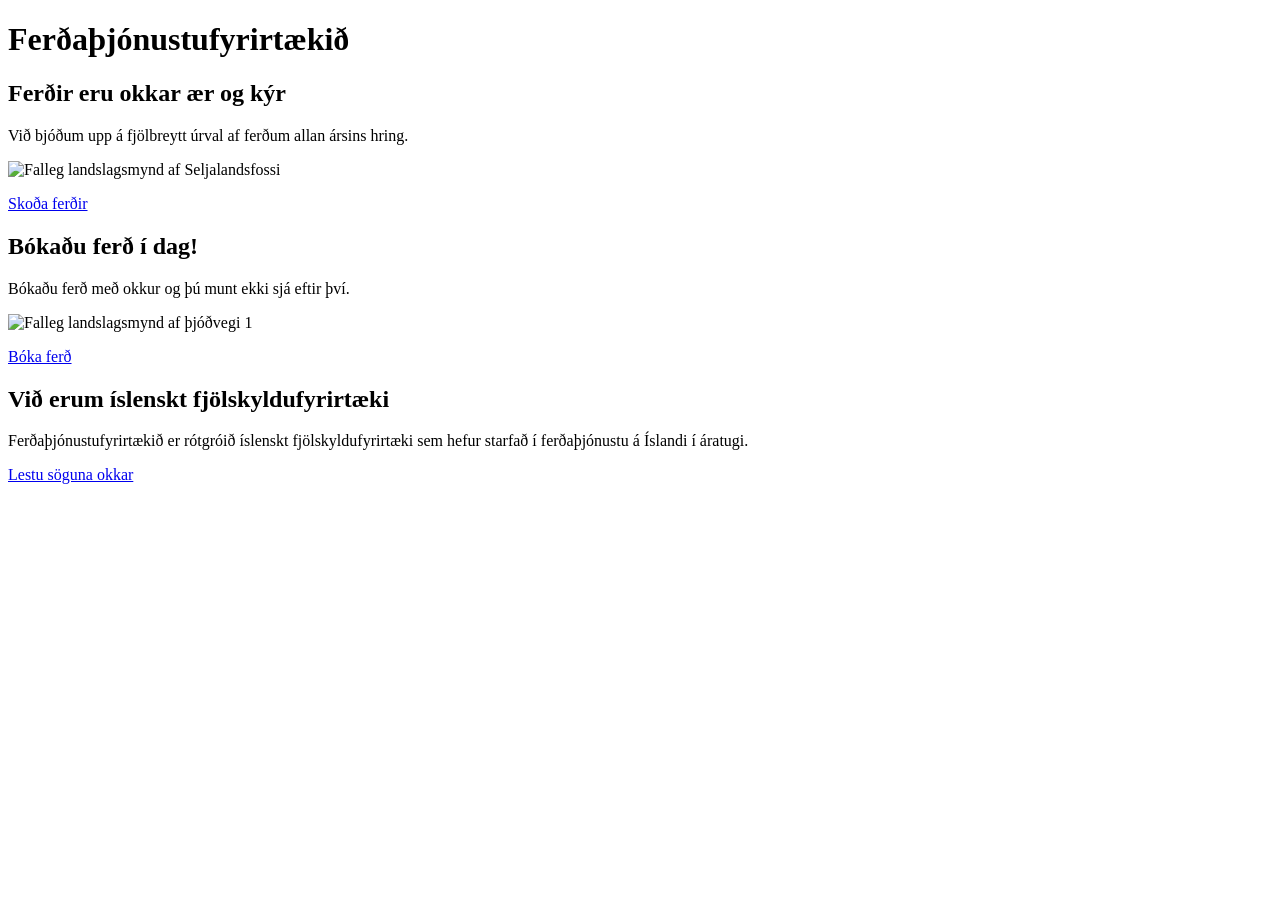
==== index.html @ 92123e17 "Initial commit, Forsíða og um html" ====
<!doctype html>
<html lang="is">
  <head>
    <meta charset="utf-8" />
    <meta name="viewport" content="width=device-width, initial-scale=1" />
    <title>Ferðaþjónustufyrirtæki</title>
  </head>
  <body>
    <header>
      <h1>Ferðaþjónustufyrirtækið</h1>
    </header>
    <section>
      <h2>Ferðir eru okkar ær og kýr</h2>
      <p>Við bjóðum upp á fjölbreytt úrval af ferðum allan ársins hring.</p>
      <img
        src="myndir/seljalandsfoss.jpg"
        alt="Falleg landslagsmynd af Seljalandsfossi"
        width="400"
      />
      <p>
        <a href="sidur/ferdir.html">Skoða ferðir</a>
      </p>
    </section>
    <section>
      <h2>Bókaðu ferð í dag!</h2>
      <p>Bókaðu ferð með okkur og þú munt ekki sjá eftir því.</p>
      <img
        src="myndir/vegur.jpg"
        alt="Falleg landslagsmynd af þjóðvegi 1"
        width="400"
      />
      <p>
        <a href="sidur/skraning.html">Bóka ferð</a>
      </p>
    </section>
    <section>
      <h2>Við erum íslenskt fjölskyldufyrirtæki</h2>
      <p>
        Ferðaþjónustufyrirtækið er rótgróið íslenskt fjölskyldufyrirtæki sem
        hefur starfað í ferðaþjónustu á Íslandi í áratugi.
      </p>
      <p>
        <a href="sidur/um.html">Lestu söguna okkar</a>
      </p>
    </section>
  </body>
</html>
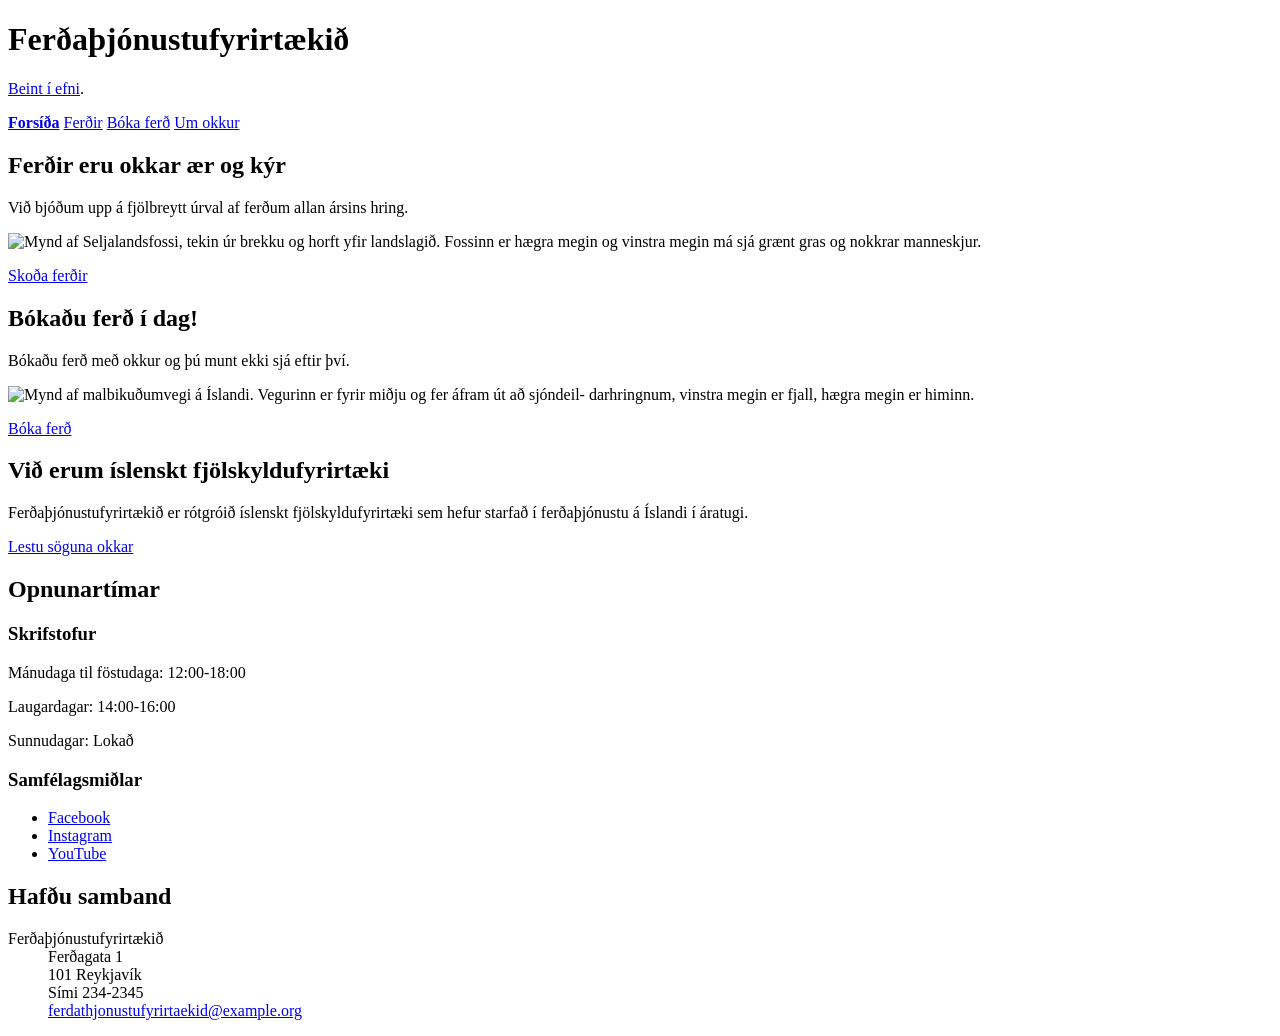
==== commit 46cd7dca: "First version fyrir Netlify" ====
--- a/index.html
+++ b/index.html
@@ -3,30 +3,50 @@
   <head>
     <meta charset="utf-8" />
     <meta name="viewport" content="width=device-width, initial-scale=1" />
-    <title>Ferðaþjónustufyrirtæki</title>
+    <meta
+      name="description"
+      content="Við bjóðum upp á ævintýralegar ferðir um Ísland."
+    />
+    <meta property="og:title" content="Ferðaþjónustufyrirtæki" />
+    <meta
+      property="og:description"
+      content="Við bjóðum upp á ævintýralegar ferðir um Ísland."
+    />
+    <meta property="og:image" content="myndir/seljalandsfoss.jpg" />
+
+    <title>Ferðaþjónustufyrirtækið</title>
   </head>
   <body>
     <header>
       <h1>Ferðaþjónustufyrirtækið</h1>
+      <p><a href="#efni">Beint í efni</a>.</p>
+      <nav>
+        <a href="/index.html"><strong>Forsíða</strong></a>
+        <a href="/sidur/ferdir.html">Ferðir</a>
+        <a href="/sidur/skraning.html">Bóka ferð</a>
+        <a href="/sidur/um.html">Um okkur</a>
+      </nav>
     </header>
     <section>
       <h2>Ferðir eru okkar ær og kýr</h2>
       <p>Við bjóðum upp á fjölbreytt úrval af ferðum allan ársins hring.</p>
       <img
         src="myndir/seljalandsfoss.jpg"
-        alt="Falleg landslagsmynd af Seljalandsfossi"
+        alt="Mynd af Seljalandsfossi, tekin úr brekku og horft yfir landslagið. Fossinn er hægra megin og
+vinstra megin má sjá grænt gras og nokkrar manneskjur."
         width="400"
       />
       <p>
         <a href="sidur/ferdir.html">Skoða ferðir</a>
       </p>
     </section>
-    <section>
+    <section id="efni">
       <h2>Bókaðu ferð í dag!</h2>
       <p>Bókaðu ferð með okkur og þú munt ekki sjá eftir því.</p>
       <img
         src="myndir/vegur.jpg"
-        alt="Falleg landslagsmynd af þjóðvegi 1"
+        alt="Mynd af malbikuðumvegi á Íslandi. Vegurinn er fyrir miðju og fer áfram út að sjóndeil-
+darhringnum, vinstra megin er fjall, hægra megin er himinn."
         width="400"
       />
       <p>
@@ -43,5 +63,38 @@
         <a href="sidur/um.html">Lestu söguna okkar</a>
       </p>
     </section>
+    <footer>
+      <section>
+        <h2>Opnunartímar</h2>
+        <h3>Skrifstofur</h3>
+        <p>Mánudaga til föstudaga: 12:00-18:00</p>
+        <p>Laugardagar: 14:00-16:00</p>
+        <p>Sunnudagar: Lokað</p>
+        <h3>Samfélagsmiðlar</h3>
+        <ul>
+          <li>
+            <a href="https://www.facebook.com/HaskoliIslands/">Facebook</a>
+          </li>
+          <li>
+            <a href="https://www.instagram.com/haskoli_islands/">Instagram</a>
+          </li>
+          <li><a href="https://www.youtube.com/user/HIvarp">YouTube</a></li>
+        </ul>
+      </section>
+      <section>
+        <h2>Hafðu samband</h2>
+        <dl>
+          <dt>Ferðaþjónustufyrirtækið</dt>
+          <dd>Ferðagata 1</dd>
+          <dd>101 Reykjavík</dd>
+          <dd>Sími 234-2345</dd>
+          <dd>
+            <a href="mailto:ferdathjonustufyrirtaekid@example.org"
+              >ferdathjonustufyrirtaekid@example.org</a
+            >
+          </dd>
+        </dl>
+      </section>
+    </footer>
   </body>
 </html>
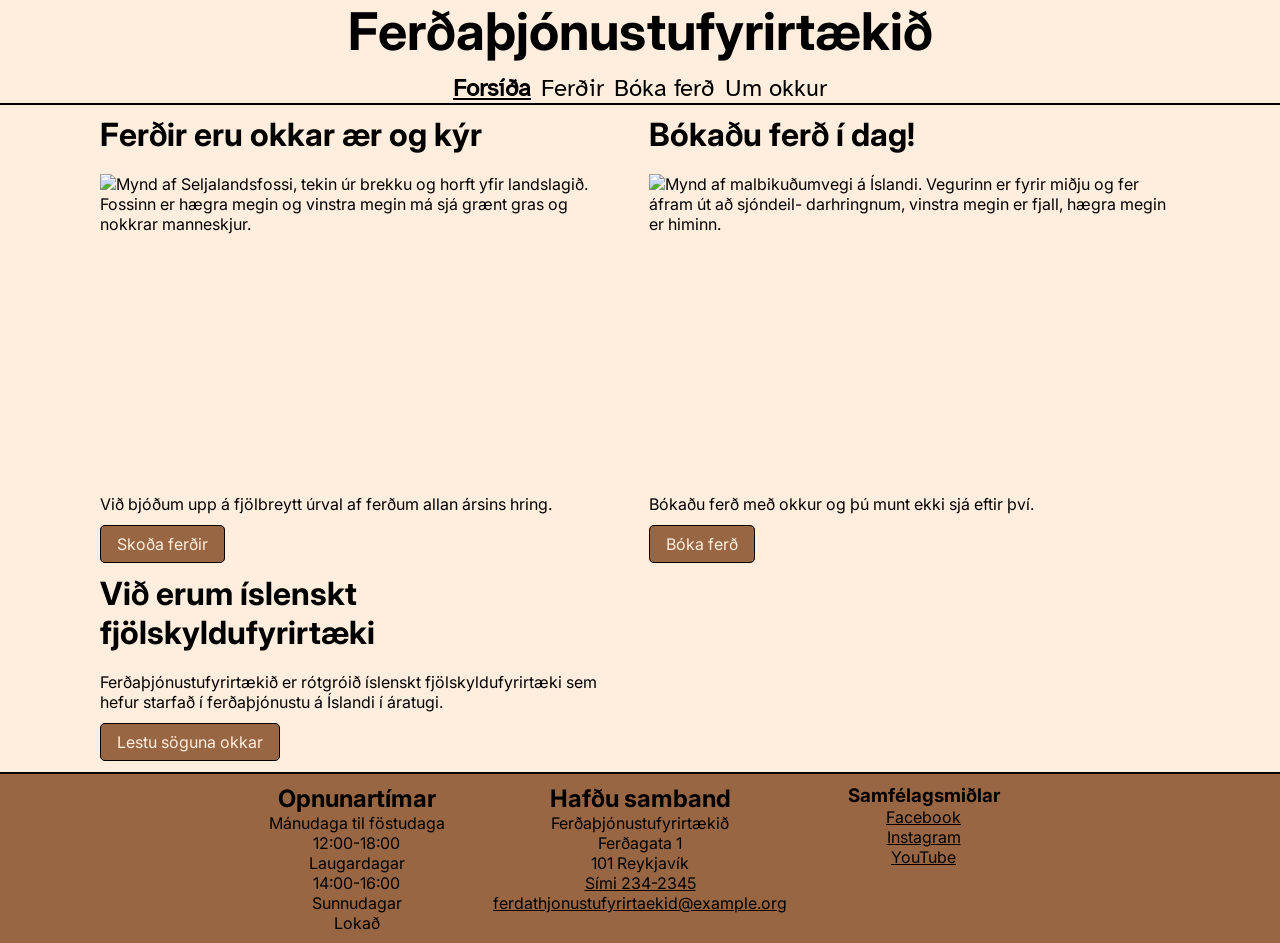
==== commit f8ed3c32: "Skil" ====
--- a/index.html
+++ b/index.html
@@ -1,6 +1,7 @@
 <!doctype html>
 <html lang="is">
   <head>
+    <link rel="stylesheet" href="styles.css" />
     <meta charset="utf-8" />
     <meta name="viewport" content="width=device-width, initial-scale=1" />
     <meta
@@ -17,84 +18,94 @@
     <title>Ferðaþjónustufyrirtækið</title>
   </head>
   <body>
+    <a class="sr-only" href="#efni">Beint í efni</a>
     <header>
       <h1>Ferðaþjónustufyrirtækið</h1>
-      <p><a href="#efni">Beint í efni</a>.</p>
-      <nav>
-        <a href="/index.html"><strong>Forsíða</strong></a>
-        <a href="/sidur/ferdir.html">Ferðir</a>
-        <a href="/sidur/skraning.html">Bóka ferð</a>
-        <a href="/sidur/um.html">Um okkur</a>
-      </nav>
     </header>
-    <section>
-      <h2>Ferðir eru okkar ær og kýr</h2>
-      <p>Við bjóðum upp á fjölbreytt úrval af ferðum allan ársins hring.</p>
-      <img
-        src="myndir/seljalandsfoss.jpg"
-        alt="Mynd af Seljalandsfossi, tekin úr brekku og horft yfir landslagið. Fossinn er hægra megin og
-vinstra megin má sjá grænt gras og nokkrar manneskjur."
-        width="400"
-      />
-      <p>
-        <a href="sidur/ferdir.html">Skoða ferðir</a>
-      </p>
-    </section>
-    <section id="efni">
-      <h2>Bókaðu ferð í dag!</h2>
-      <p>Bókaðu ferð með okkur og þú munt ekki sjá eftir því.</p>
-      <img
-        src="myndir/vegur.jpg"
-        alt="Mynd af malbikuðumvegi á Íslandi. Vegurinn er fyrir miðju og fer áfram út að sjóndeil-
-darhringnum, vinstra megin er fjall, hægra megin er himinn."
-        width="400"
-      />
-      <p>
-        <a href="sidur/skraning.html">Bóka ferð</a>
-      </p>
-    </section>
-    <section>
-      <h2>Við erum íslenskt fjölskyldufyrirtæki</h2>
-      <p>
-        Ferðaþjónustufyrirtækið er rótgróið íslenskt fjölskyldufyrirtæki sem
-        hefur starfað í ferðaþjónustu á Íslandi í áratugi.
-      </p>
-      <p>
-        <a href="sidur/um.html">Lestu söguna okkar</a>
-      </p>
-    </section>
-    <footer>
+    <nav>
+      <a href="/index.html"><strong>Forsíða</strong></a>
+      <a href="/sidur/ferdir.html">Ferðir</a>
+      <a href="/sidur/skraning.html">Bóka ferð</a>
+      <a href="/sidur/um.html">Um okkur</a>
+    </nav>
+    <main id="efni" class="cards">
       <section>
-        <h2>Opnunartímar</h2>
-        <h3>Skrifstofur</h3>
-        <p>Mánudaga til föstudaga: 12:00-18:00</p>
-        <p>Laugardagar: 14:00-16:00</p>
-        <p>Sunnudagar: Lokað</p>
-        <h3>Samfélagsmiðlar</h3>
-        <ul>
-          <li>
-            <a href="https://www.facebook.com/HaskoliIslands/">Facebook</a>
-          </li>
-          <li>
-            <a href="https://www.instagram.com/haskoli_islands/">Instagram</a>
-          </li>
-          <li><a href="https://www.youtube.com/user/HIvarp">YouTube</a></li>
-        </ul>
+        <h2>Ferðir eru okkar ær og kýr</h2>
+        <img
+          src="myndir/seljalandsfoss.jpg"
+          alt="Mynd af Seljalandsfossi, tekin úr brekku og horft yfir landslagið. Fossinn er hægra megin og
+        vinstra megin má sjá grænt gras og nokkrar manneskjur."
+          width="400"
+        />
+        <p>Við bjóðum upp á fjölbreytt úrval af ferðum allan ársins hring.</p>
+        <p>
+          <a class="linkButton" href="sidur/ferdir.html">Skoða ferðir</a>
+        </p>
       </section>
       <section>
-        <h2>Hafðu samband</h2>
-        <dl>
-          <dt>Ferðaþjónustufyrirtækið</dt>
-          <dd>Ferðagata 1</dd>
-          <dd>101 Reykjavík</dd>
-          <dd>Sími 234-2345</dd>
-          <dd>
-            <a href="mailto:ferdathjonustufyrirtaekid@example.org"
-              >ferdathjonustufyrirtaekid@example.org</a
-            >
-          </dd>
-        </dl>
+        <h2>Bókaðu ferð í dag!</h2>
+        <img
+          src="myndir/vegur.jpg"
+          alt="Mynd af malbikuðumvegi á Íslandi. Vegurinn er fyrir miðju og fer áfram út að sjóndeil-
+        darhringnum, vinstra megin er fjall, hægra megin er himinn."
+          width="400"
+        />
+        <p>Bókaðu ferð með okkur og þú munt ekki sjá eftir því.</p>
+        <p>
+          <a class="linkButton" href="sidur/skraning.html">Bóka ferð</a>
+        </p>
       </section>
+      <section>
+        <h2>Við erum íslenskt fjölskyldufyrirtæki</h2>
+        <p>
+          Ferðaþjónustufyrirtækið er rótgróið íslenskt fjölskyldufyrirtæki sem
+          hefur starfað í ferðaþjónustu á Íslandi í áratugi.
+        </p>
+        <p>
+          <a class="linkButton" href="sidur/um.html">Lestu söguna okkar</a>
+        </p>
+      </section>
+    </main>
+    <footer>
+      <div class="footerContent">
+        <section>
+          <h2>Opnunartímar</h2>
+          <p>Mánudaga til föstudaga</p>
+          <p>12:00-18:00</p>
+          <p>Laugardagar</p>
+          <p>14:00-16:00</p>
+          <p>Sunnudagar</p>
+          <p>Lokað</p>
+        </section>
+        <section>
+          <h2>Hafðu samband</h2>
+          <dl>
+            <dt>Ferðaþjónustufyrirtækið</dt>
+            <dd>Ferðagata 1</dd>
+            <dd>101 Reykjavík</dd>
+            <dd>
+              <a href="tel:2342345">Sími 234-2345</a>
+            </dd>
+            <dd>
+              <a href="mailto:ferdathjonustufyrirtaekid@example.org"
+                >ferdathjonustufyrirtaekid@example.org</a
+              >
+            </dd>
+          </dl>
+        </section>
+        <section>
+          <h3>Samfélagsmiðlar</h3>
+          <ul>
+            <li>
+              <a href="https://www.facebook.com/HaskoliIslands/">Facebook</a>
+            </li>
+            <li>
+              <a href="https://www.instagram.com/haskoli_islands/">Instagram</a>
+            </li>
+            <li><a href="https://www.youtube.com/user/HIvarp">YouTube</a></li>
+          </ul>
+        </section>
+      </div>
     </footer>
   </body>
 </html>
--- a/styles.css
+++ b/styles.css
@@ -0,0 +1,314 @@
+/**
+ * CSS fyrir sýnilausn á verkefni 2.
+ * Heldur einfalt en notar grunn CSS og flexbox.
+ * _Ekki_ skalanlegt.
+ */
+
+/**
+ * Fjarlægja gefið margin og padding af öllu.
+ */
+* {
+  margin: 0;
+  padding: 0;
+}
+
+/**
+ * Setja border-box á öll element
+ * => reiknum stærð box sem width + margin
+ * padding + border ekki inní því.
+ */
+html {
+  box-sizing: border-box;
+}
+
+*,
+*:before,
+*:after {
+  box-sizing: inherit;
+}
+
+/**
+ * Hjálpar class sem felur sjónrænt það sem
+ * skjálesarar lesa.
+ */
+.sr-only:not(:focus):not(:active) {
+  clip: rect(0 0 0 0);
+  clip-path: inset(50%);
+  height: 1px;
+  overflow: hidden;
+  position: absolute;
+  white-space: nowrap;
+  width: 1px;
+}
+
+/** Letur **/
+
+@font-face {
+  font-family: "Inter";
+  src: url("fonts/Inter/Inter-VariableFont_opsz\,wght.ttf");
+  font-weight: 100 900;
+  font-style: normal;
+}
+
+@font-face {
+  font-family: "AtkinsonHyber";
+  src: url("fonts/Atkinson_Hyperlegible/AtkinsonHyperlegible-Regular.ttf");
+  font-weight: 400;
+  font-style: normal;
+}
+
+/**
+ * Lætur myndir aldrei taka meira pláss en
+ * foreldri skilgreinir.
+ */
+img {
+  max-width: 100%;
+}
+
+/**
+ * Litur á hlekkjum erfist frá foreldri
+ */
+a {
+  color: inherit;
+  text-decoration: underline;
+}
+
+/**
+ * Leturstærð erfist frá foreldri í form elements.
+ */
+input,
+button,
+select {
+  font-size: inherit;
+}
+
+body {
+  /* TODO skilgreiningar á letri, grunnstærð, bakgrunn og lit */
+  font-family: "Inter";
+  font-size: 16px;
+  background-color: #ffeedd;
+  color: #000000;
+
+  min-height: 100vh;
+  display: flex;
+  flex-direction: column;
+}
+
+/** Haus **/
+
+/* TODO skilgreiningar fyrir haus/header */
+header h1 {
+  font-size: 3.25rem;
+  text-align: center;
+}
+
+/** Valmynd **/
+
+/* TODO skilgreining fyrir nav  */
+
+nav {
+  font-family: "AtkinsonHyber";
+  font-size: 1.5rem;
+  background-color: #ffeedd;
+
+  display: flex;
+  justify-content: center;
+  gap: 10px;
+
+  position: sticky;
+  top: 0px;
+  padding-top: 10px;
+  border-bottom: 2px solid #000000;
+}
+
+
+nav a:hover,
+nav a:focus {
+  text-decoration: underline;
+}
+
+nav strong {
+  text-decoration: underline;
+}
+
+nav a {
+  text-decoration: none;
+}
+
+/** Meginmál **/
+
+/* TODO almennar skilgreiningar fyrir meginmál */
+
+main {
+  max-width: 1100px;
+  width: 100%;
+  display: flex;
+  flex-wrap: wrap;
+  align-self: center;
+  gap: 20px;
+  padding: 10px;
+  padding-bottom: 20px;
+  flex: 1;
+}
+
+/** Fótur **/
+footer {
+  background-color: #996644;
+  border-top: 2px solid #000000;
+  padding: 10px;
+
+  display: flex;
+  justify-content: center;
+}
+
+.footerContent {
+  width: 100%;
+  max-width: 800px;
+  display: flex;
+  gap: 20px;
+}
+
+.footerContent section {
+  text-align: center;
+  flex: 1;
+}
+
+.footerContent ul {
+  list-style: none;
+}
+
+/* TODO skilgreiningar fyrir footer */
+
+/** Flekar / cards á forsíðu **/
+
+.cards section {
+  width: 49%;
+  display: flex;
+  flex-direction: column;
+  gap: 20px;
+}
+
+.cards h2 {
+  font-size: 2rem;
+  font-weight: 700;
+  text-align: left;
+}
+
+.cards img {
+  height: 300px;
+  width: 100%;
+  object-fit: cover;
+}
+
+
+/* TODO */
+
+/** Textasíða **/
+.um {
+  padding: 20px;
+}
+
+.um h2 {
+  margin-bottom: 20px;
+}
+
+.um h3 {
+  margin-bottom: 10px;
+}
+
+.um p {
+  margin-bottom: 30px;
+}
+
+.um img {
+  width: 100%;
+}
+/* TODO */
+
+/** Töflur **/
+
+.ferdir table {
+  text-align: left;
+  border-spacing: 0;
+  padding: 10px;
+}
+
+.ferdir th {
+  font-weight: 700;
+  padding: 10px;
+}
+
+.ferdir tbody tr:nth-child(odd){
+  background-color: #eebb99;
+}
+
+.ferdir section {
+  width: 100%;
+}
+
+/* TODO  */
+
+/** Form **/
+
+.skraning {
+  flex-direction: column;
+  align-items: center;
+}
+.skraning form {
+  width: 50%;
+  display: flex;
+  flex-direction: column;
+  gap: 30px;
+}
+
+.skraning legend {
+  font-weight: 700;
+  font-size: 1.5rem;
+  text-align: left;
+}
+
+.skraning fieldset {
+  display: flex;
+  flex-direction: column;
+  gap: 20px;
+  border: 0;
+}
+
+.skraning fieldset p {
+  display: flex;
+  flex-direction: column;
+}
+
+.skraning input[type="text"],
+.skraning input[type="email"],
+.skraning input[type="tel"],
+.skraning input[type="number"],
+.skraning input[type="date"],
+.skraning select,
+.skraning textarea {
+  width: 100%;
+}
+
+.skraning fieldset .checkbox {
+  flex-direction: row;
+  gap: 10px;
+}
+
+.skraning fieldset .submit {
+  display: block;
+}
+
+/* TODO */
+
+.linkButton {
+  background-color: #996644;
+  font-size: 1rem;
+  color: #ffeedd;
+  padding: 0.5rem 1rem;
+  border-radius: 5px;
+  border-style: solid;
+  border-width: 1px;
+  border-color: #000000;
+  text-decoration: none;
+}
+
